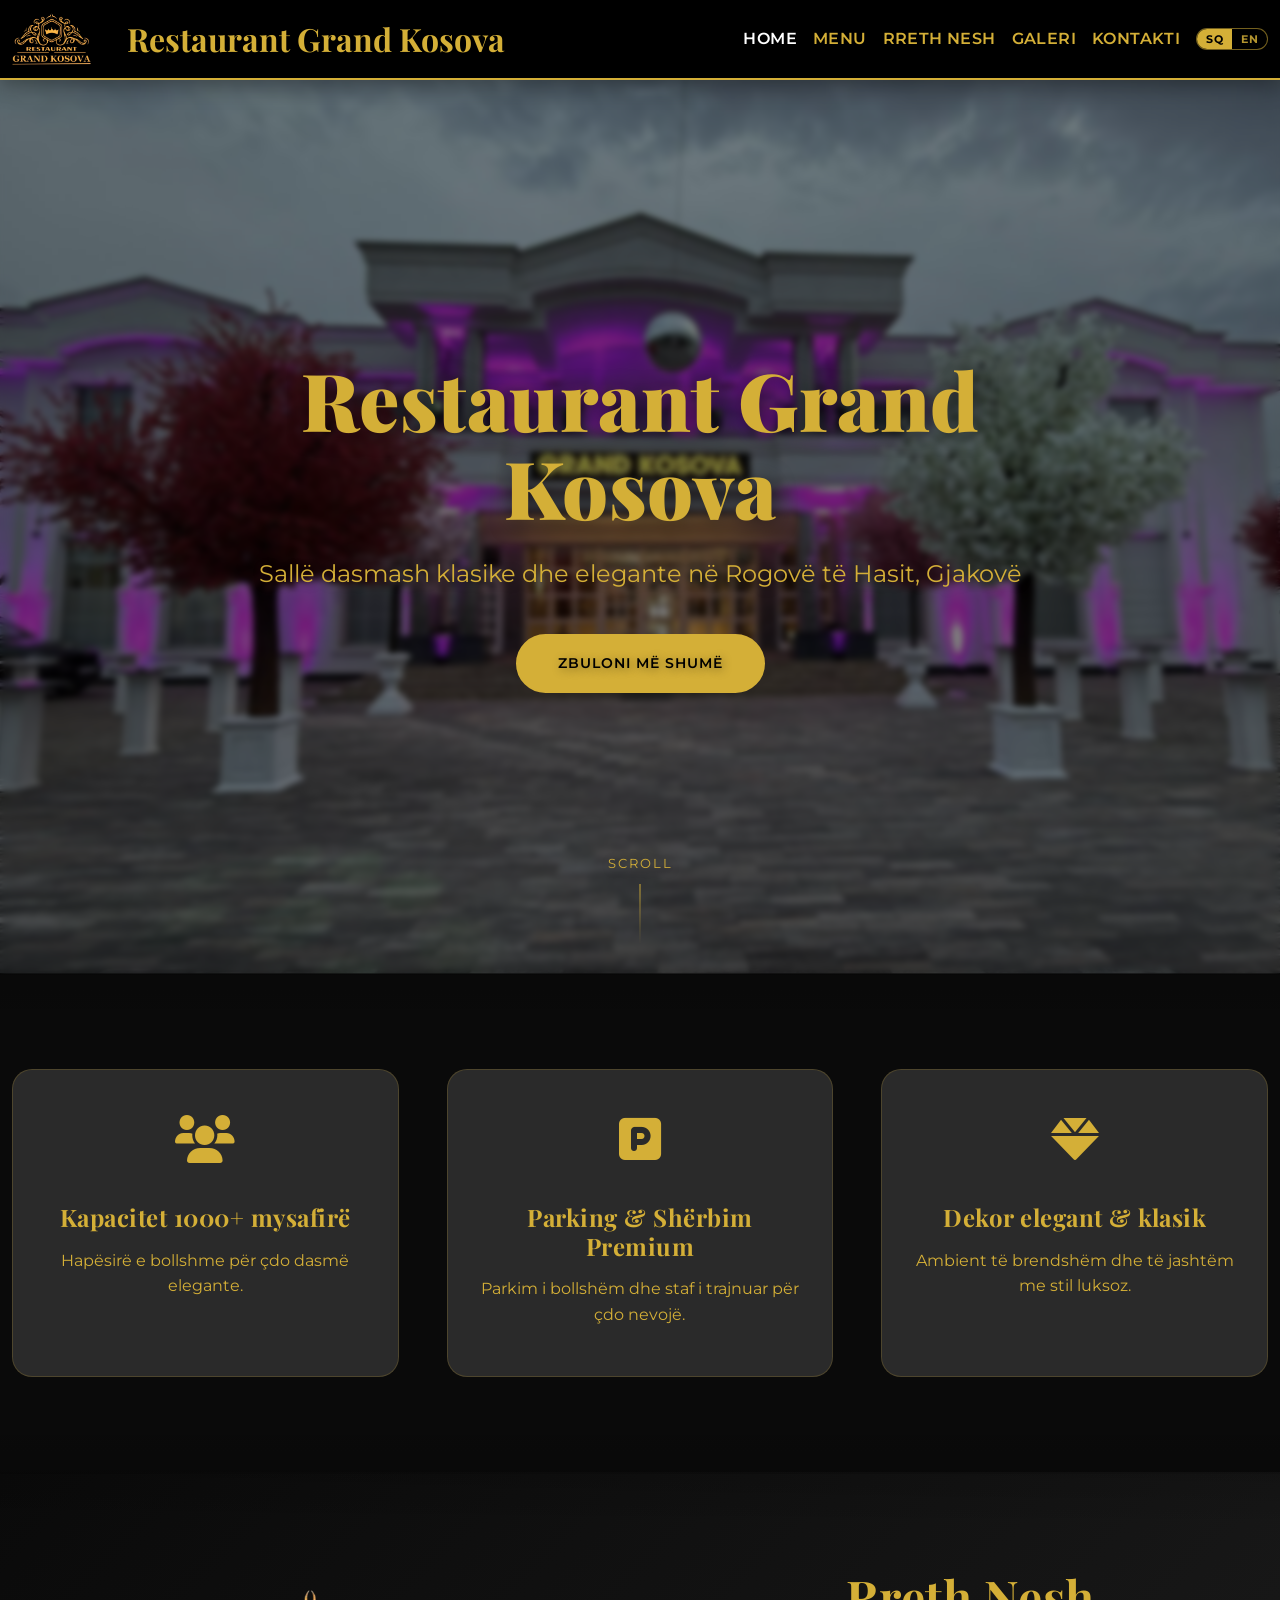
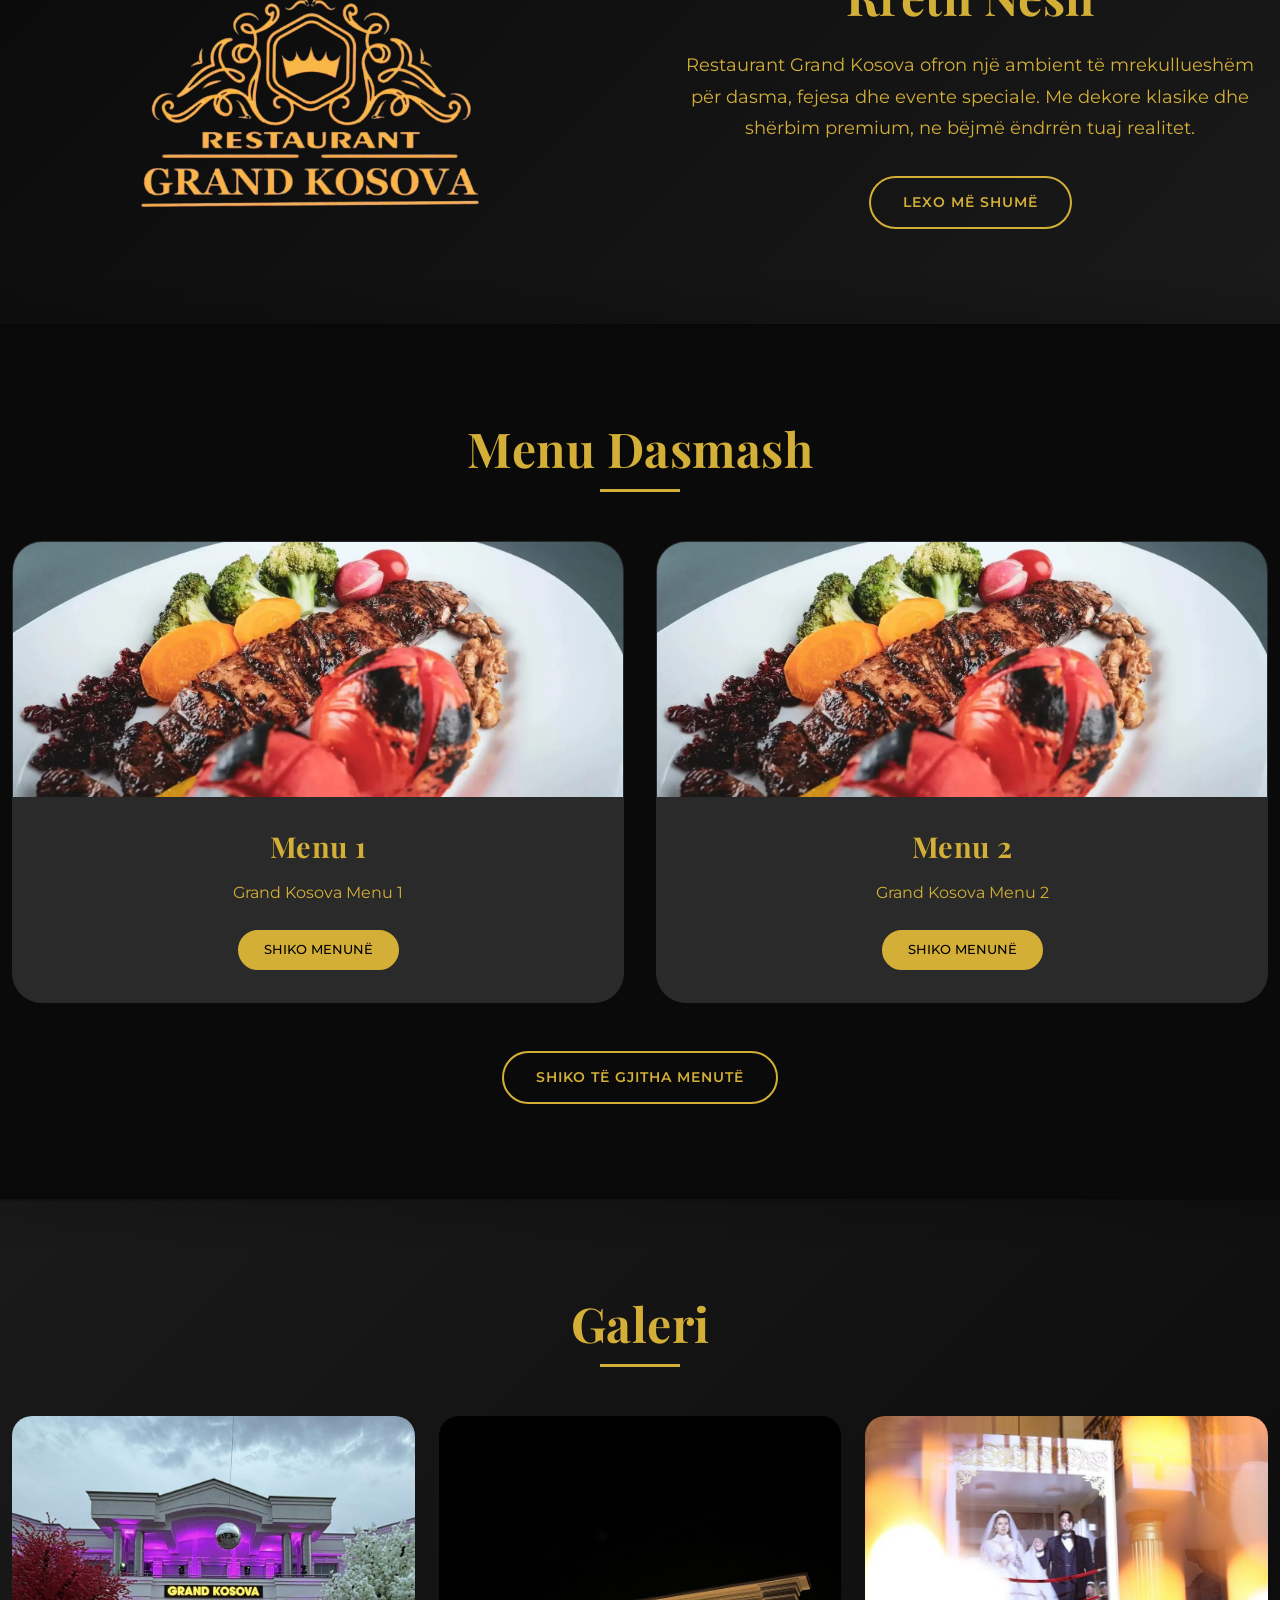
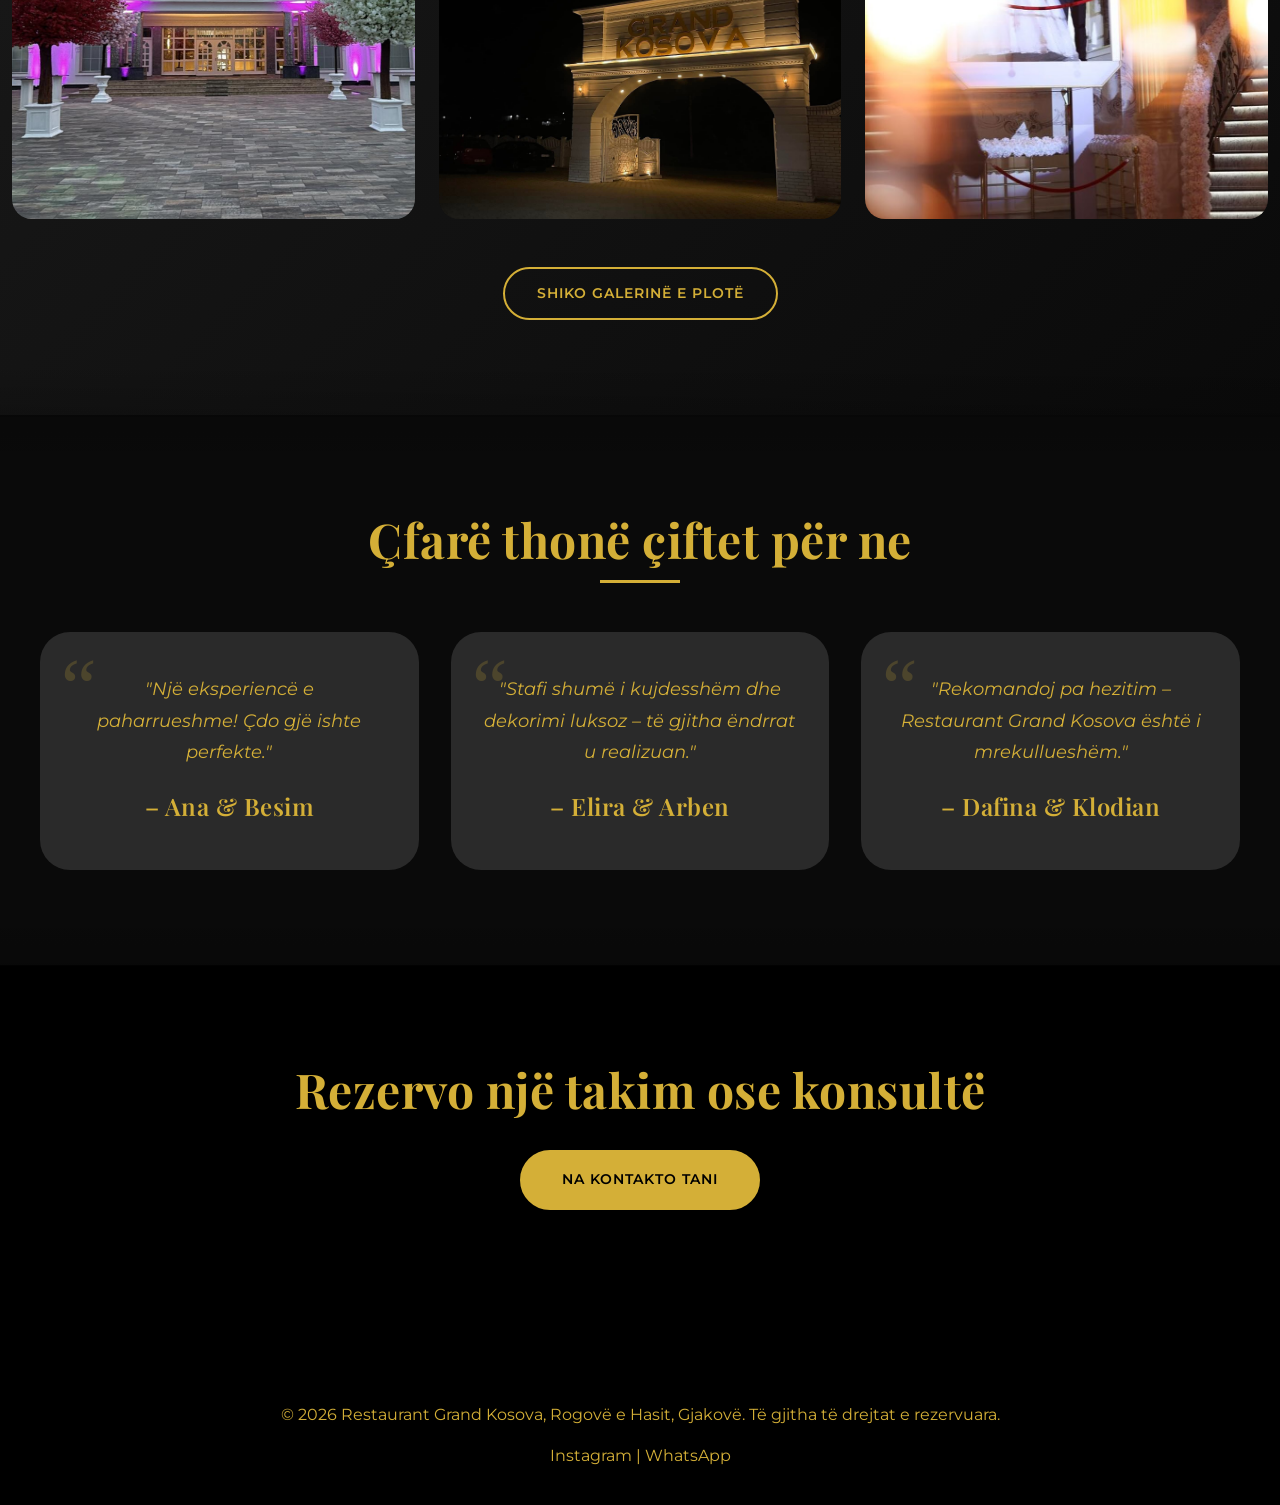
==== index.html @ fdbfb411 "Add files via upload" ====
<!doctype html>
<html lang="sq">
  <head>
    <meta charset="UTF-8" />
    <meta name="viewport" content="width=device-width, initial-scale=1.0" />
    <title data-i18n="titles.index">
      Grand Kosova Restaurant | Sallë Dasmash në Rogovë të Hasit, Gjakovë
    </title>
    <link rel="icon" href="assets/images/logo.png" type="image/png" />

    <link
      href="https://cdn.jsdelivr.net/npm/bootstrap@5.3.2/dist/css/bootstrap.min.css"
      rel="stylesheet"
    />
    <link href="assets/css/styles.css" rel="stylesheet" />
    <link
      href="https://fonts.googleapis.com/css2?family=Playfair+Display:wght@400;700&family=Poppins:wght@400;500&display=swap"
      rel="stylesheet"
    />
    <script defer src="https://cdn.jsdelivr.net/npm/bootstrap@5.3.2/dist/js/bootstrap.bundle.min.js"></script>
    <script defer src="assets/js/i18n.js"></script>

  </head>
  <body>
    <nav class="navbar navbar-expand-lg navbar-dark gk-navbar">
      <div class="container">
        <a class="navbar-brand" href="index.html">
          <img src="assets/images/logo.png" alt="Restaurant Grand Kosova" />
          <h3>Restaurant Grand Kosova</h3>
        </a>
        <button
          class="navbar-toggler"
          type="button"
          data-bs-toggle="collapse"
          data-bs-target="#navbarNav"
          aria-controls="navbarNav"
          aria-expanded="false"
          aria-label="Toggle navigation"
        >
          <span class="navbar-toggler-icon"></span>
        </button>
        <div class="collapse navbar-collapse justify-content-end" id="navbarNav">
          <ul class="navbar-nav">
            <li class="nav-item"><a class="nav-link active" href="index.html" data-i18n="nav.home">Home</a></li>
            <li class="nav-item"><a class="nav-link" href="package.html" data-i18n="nav.menu">Menu</a></li>
            <li class="nav-item"><a class="nav-link" href="about.html" data-i18n="nav.about">Rreth Nesh</a></li>
            <li class="nav-item"><a class="nav-link" href="gallery.html" data-i18n="nav.gallery">Galeri</a></li>
            <li class="nav-item"><a class="nav-link" href="contact.html" data-i18n="nav.contact">Kontakti</a></li>
            <li class="nav-item ms-lg-2 d-flex align-items-center">
              <div class="gk-lang-switch" role="group" data-i18n-attr="aria-label:lang.aria">
                <button type="button" class="gk-lang-btn" data-gk-lang="sq" title="Shqip">SQ</button>
                <button type="button" class="gk-lang-btn" data-gk-lang="en" title="English">EN</button>
              </div>
            </li>
          </ul>
        </div>
      </div>
    </nav>
    <div class="navbar-separator"></div>

    <!-- ========== HERO SECTION ========== -->
    <section class="hero">
      <div class="hero-overlay"></div>
      <div class="hero-content">
        <h1 class="hero-title" data-i18n="index.hero.title">Restaurant Grand Kosova</h1>
        <p class="hero-subtitle" data-i18n="index.hero.subtitle">
          Sallë dasmash klasike dhe elegante në Rogovë të Hasit, Gjakovë
        </p>
        <a href="#highlights" class="btn-gold" data-i18n="index.hero.cta">Zbuloni më shumë</a>
      </div>
      <div class="hero-scroll">
        <span data-i18n="index.hero.scroll">Scroll</span>
        <div class="scroll-line"></div>
      </div>
    </section>

    <!-- ========== HIGHLIGHTS ========== -->
    <section id="highlights" class="highlights">
      <div class="container">
        <div class="highlights-grid">
          <div class="highlight-card" data-aos="fade-up">
            <div class="icon"><i class="fas fa-users"></i></div>
            <h3 data-i18n="index.hl1.t">Kapacitet 1000+ mysafirë</h3>
            <p data-i18n="index.hl1.p">Hapësirë e bollshme për çdo dasmë elegante.</p>
          </div>
          <div class="highlight-card" data-aos="fade-up" data-aos-delay="100">
            <div class="icon"><i class="fas fa-parking"></i></div>
            <h3 data-i18n="index.hl2.t">Parking & Shërbim Premium</h3>
            <p data-i18n="index.hl2.p">Parkim i bollshëm dhe staf i trajnuar për çdo nevojë.</p>
          </div>
          <div class="highlight-card" data-aos="fade-up" data-aos-delay="200">
            <div class="icon"><i class="fas fa-gem"></i></div>
            <h3 data-i18n="index.hl3.t">Dekor elegant & klasik</h3>
            <p data-i18n="index.hl3.p">Ambient të brendshëm dhe të jashtëm me stil luksoz.</p>
          </div>
        </div>
      </div>
    </section>

    <!-- ========== ABOUT PREVIEW ========== -->
    <section class="about-preview">
      <div class="container">
        <div class="about-grid">
          <div class="about-image about-image-logo" data-aos="fade-right">
            <img src="assets/images/logo.png" alt="Restaurant Grand Kosova" />
          </div>
          <div class="about-text" data-aos="fade-left">
            <h2 data-i18n="index.about.h">Rreth Nesh</h2>
            <p data-i18n="index.about.p">
              Restaurant Grand Kosova ofron një ambient të mrekullueshëm për dasma, fejesa dhe evente
              speciale. Me dekore klasike dhe shërbim premium, ne bëjmë ëndrrën tuaj realitet.
            </p>
            <a href="about.html" class="btn-outline-gold" data-i18n="index.about.btn">Lexo më shumë</a>
          </div>
        </div>
      </div>
    </section>

    <!-- ========== PACKAGES PREVIEW ========== -->
    <section class="packages">
      <div class="container">
        <h2 class="section-title" data-aos="fade-up" data-i18n="index.packages.h">Menu Dasmash</h2>
        <div class="packages-grid">
          <div class="package-card" data-aos="fade-up">
            <div class="package-img">
              <img src="assets/images/menu.webp" alt="Menu 1" />
            </div>
            <div class="package-content">
              <h3 data-i18n="index.pkg1.t">Menu 1</h3>
              <p data-i18n="index.pkg1.p">
                Grand Kosova Menu 1
              </p>
              <a href="package.html" class="btn-gold-small" data-i18n="index.packages.btn">Shiko menunë</a>
            </div>
          </div>
          <div class="package-card" data-aos="fade-up" data-aos-delay="100">
            <div class="package-img">
              <img src="assets/images/menu.webp" alt="Menu 2" />
            </div>
            <div class="package-content">
              <h3 data-i18n="index.pkg2.t">Menu 2</h3>
              <p data-i18n="index.pkg2.p">
                Grand Kosova Menu 2
              </p>
              <a href="package.html" class="btn-gold-small" data-i18n="index.packages.btn">Shiko menunë</a>
            </div>
          </div>
        </div>
        <div class="text-center" data-aos="fade-up">
          <a href="package.html" class="btn-outline-gold" data-i18n="index.packages.all">Shiko të gjitha menutë</a>
        </div>
      </div>
    </section>

    <!-- ========== GALLERY PREVIEW ========== -->
    <section class="gallery">
      <div class="container">
        <h2 class="section-title" data-aos="fade-up" data-i18n="index.gallery.h">Galeri</h2>
        <div class="gallery-grid">
          <div class="gallery-item" data-aos="fade-up">
            <img src="assets/images/gallery/grand.jpg" alt="Restaurant Grand Kosova — pamje e jashtme" />
            <div class="gallery-overlay"><i class="fas fa-search"></i></div>
          </div>
          <div class="gallery-item" data-aos="fade-up" data-aos-delay="100">
            <img src="assets/images/gallery/gallery6.jpg" alt="Salla dhe ambienti i eventeve" />
            <div class="gallery-overlay"><i class="fas fa-search"></i></div>
          </div>
          <div class="gallery-item" data-aos="fade-up" data-aos-delay="200">
            <img src="assets/images/gallery/60.jpg" alt="Hapësira e sallës" />
            <div class="gallery-overlay"><i class="fas fa-search"></i></div>
          </div>
        </div>
        <div class="text-center" data-aos="fade-up">
          <a href="gallery.html" class="btn-outline-gold" data-i18n="index.gallery.btn">Shiko Galerinë e Plotë</a>
        </div>
      </div>
    </section>

    <!-- ========== TESTIMONIALS ========== -->
    <section class="testimonials">
      <div class="container">
        <h2 class="section-title" data-aos="fade-up" data-i18n="index.testimonials.h">Çfarë thonë çiftet për ne</h2>
        <div class="testimonials-slider">
          <div class="testimonial" data-aos="fade-up">
            <p data-i18n="index.testimonial1">"Një eksperiencë e paharrueshme! Çdo gjë ishte perfekte."</p>
            <h4>– Ana & Besim</h4>
          </div>
          <div class="testimonial" data-aos="fade-up" data-aos-delay="100">
            <p data-i18n="index.testimonial2">
              "Stafi shumë i kujdesshëm dhe dekorimi luksoz – të gjitha ëndrrat u realizuan."
            </p>
            <h4>– Elira & Arben</h4>
          </div>
          <div class="testimonial" data-aos="fade-up" data-aos-delay="200">
            <p data-i18n="index.testimonial3">"Rekomandoj pa hezitim – Restaurant Grand Kosova është i mrekullueshëm."</p>
            <h4>– Dafina & Klodian</h4>
          </div>
        </div>
      </div>
    </section>

    <!-- ========== CONTACT CTA ========== -->
    <section class="contact-cta">
      <div class="container">
        <h2 data-aos="fade-up" data-i18n="index.cta.h">Rezervo një takim ose konsultë</h2>
        <a
          href="contact.html"
          class="btn-gold"
          data-aos="fade-up"
          data-aos-delay="100"
          data-i18n="index.cta.btn"
          >Na Kontakto Tani</a
        >
      </div>
    </section>

    <!-- ========== CUSTOM STYLES & SCRIPTS ========== -->
    <style>
      /* ----- CSS Variables ----- */
      :root {
        --gold: #d4af37;
        --dark-gold: #b8962e;
        --black: #0a0a0a;
        --offwhite: #faf7f2;
        --gray: #2a2a2a;
        --font-heading: "Playfair Display", serif;
        --font-body: "Montserrat", sans-serif;
        --transition: all 0.4s cubic-bezier(0.165, 0.84, 0.44, 1);
      }

      /* ----- Base ----- */
      body {
        margin: 0;
        padding: 0;
        font-family: var(--font-body);
        background-color: var(--black);
        color: var(--offwhite);
        overflow-x: hidden;
        color: #000 !important;
      }

      h1,
      h2,
      h3,
      h4,
      h5,
      h6 {
        font-family: var(--font-heading);
        font-weight: 700;
        letter-spacing: 0.5px;
      }

      a {
        text-decoration: none;
      }

      .section-title {
        font-size: 3rem;
        text-align: center;
        margin-bottom: 4rem;
        color: var(--gold);
        position: relative;
      }
      .section-title::after {
        content: "";
        position: absolute;
        bottom: -15px;
        left: 50%;
        transform: translateX(-50%);
        width: 80px;
        height: 3px;
        background: var(--gold);
      }

      /* ----- Buttons ----- */
      .btn-gold {
        display: inline-block;
        background: var(--gold);
        color: var(--black);
        padding: 1rem 2.5rem;
        border-radius: 50px;
        font-weight: 600;
        letter-spacing: 1px;
        transition: var(--transition);
        border: 2px solid var(--gold);
        text-transform: uppercase;
        font-size: 0.9rem;
      }
      .btn-gold:hover {
        background: transparent;
        color: var(--gold);
      }

      .btn-outline-gold {
        display: inline-block;
        background: transparent;
        color: var(--gold);
        padding: 0.8rem 2rem;
        border-radius: 50px;
        font-weight: 600;
        letter-spacing: 1px;
        transition: var(--transition);
        border: 2px solid var(--gold);
        text-transform: uppercase;
        font-size: 0.9rem;
      }
      .btn-outline-gold:hover {
        background: var(--gold);
        color: var(--black);
      }

      .btn-gold-small {
        display: inline-block;
        background: var(--gold);
        color: var(--black);
        padding: 0.5rem 1.5rem;
        border-radius: 30px;
        font-weight: 500;
        font-size: 0.8rem;
        transition: var(--transition);
        border: 2px solid var(--gold);
        text-transform: uppercase;
      }
      .btn-gold-small:hover {
        background: transparent;
        color: var(--gold);
      }

      /* Keep menu card CTA text readable on gold background */
      .btn-gold-small {
        color: #000 !important;
      }

      /* ----- HERO SECTION ----- */
      .hero {
        height: 100vh;
        position: relative;
        background: url("assets/images/gallery/grand.jpg") no-repeat center center/cover;
        display: flex;
        align-items: center;
        justify-content: center;
        text-align: center;
      }
      .hero-overlay {
        position: absolute;
        top: 0;
        left: 0;
        width: 100%;
        height: 100%;
        background: rgba(0, 0, 0, 0.5);
        backdrop-filter: blur(3px);
      }
      .hero-content {
        position: relative;
        z-index: 2;
        max-width: 900px;
        padding: 0 1rem;
      }
      .hero-title {
        font-size: 5rem;
        font-weight: 900;
        color: var(--gold);
        text-shadow: 2px 2px 20px rgba(0, 0, 0, 0.5);
        animation: fadeInDown 1s ease;
        line-height: 1.1;
      }
      .hero-subtitle {
        font-size: 1.5rem;
        color: var(--offwhite);
        margin: 1.5rem 0 2.5rem;
        animation: fadeInUp 1s ease 0.2s both;
      }
      .hero-scroll {
        position: absolute;
        bottom: 30px;
        left: 50%;
        transform: translateX(-50%);
        z-index: 3;
        color: var(--gold);
        display: flex;
        flex-direction: column;
        align-items: center;
        gap: 10px;
      }
      .hero-scroll span {
        font-size: 0.8rem;
        letter-spacing: 2px;
        text-transform: uppercase;
      }
      .scroll-line {
        width: 1px;
        height: 60px;
        background: linear-gradient(to bottom, var(--gold), transparent);
        animation: scrollDown 2s infinite;
      }
      @keyframes scrollDown {
        0% {
          transform: scaleY(0.3);
          opacity: 0;
        }
        50% {
          transform: scaleY(1);
          opacity: 1;
        }
        100% {
          transform: scaleY(0.3);
          opacity: 0;
        }
      }
      @keyframes fadeInDown {
        from {
          opacity: 0;
          transform: translateY(-50px);
        }
        to {
          opacity: 1;
          transform: translateY(0);
        }
      }
      @keyframes fadeInUp {
        from {
          opacity: 0;
          transform: translateY(50px);
        }
        to {
          opacity: 1;
          transform: translateY(0);
        }
      }

      /* ----- HIGHLIGHTS ----- */
      .highlights {
        padding: 6rem 0;
        background: var(--black);
      }
      .highlights-grid {
        display: grid;
        grid-template-columns: repeat(auto-fit, minmax(280px, 1fr));
        gap: 3rem;
        text-align: center;
      }
      .highlight-card {
        padding: 2rem;
        background: var(--gray);
        border-radius: 20px;
        transition: var(--transition);
        border: 1px solid rgba(212, 175, 55, 0.2);
      }
      .highlight-card:hover {
        transform: translateY(-10px);
        border-color: var(--gold);
        box-shadow: 0 20px 40px rgba(230, 180, 16, 0.1);
      }
      .highlight-card .icon {
        font-size: 3rem;
        color: var(--gold);
        margin-bottom: 1.5rem;
      }
      .highlight-card h3 {
        font-size: 1.5rem;
        margin-bottom: 1rem;
        color: var(--gold);
      }
      .highlight-card p {
        color: #ccc;
        line-height: 1.6;
      }

      /* ----- ABOUT PREVIEW ----- */
      .about-preview {
        padding: 6rem 0;
        background: linear-gradient(135deg, var(--black) 0%, #1a1a1a 100%);
      }
      .about-grid {
        display: grid;
        grid-template-columns: 1fr 1fr;
        gap: 4rem;
        align-items: center;
      }

      @media (max-width: 768px) {
        /* Mobile: show text first, image below */
        .about-grid {
          display: flex;
          flex-direction: column-reverse;
          gap: 2rem;
          align-items: center;
        }
      }
      .about-image {
        overflow: hidden;
        border-radius: 30px;
        box-shadow: 0 30px 50px rgba(0, 0, 0, 0.5);
        border: 2px solid var(--gold);
      }
      .about-image.about-image-logo {
        overflow: visible;
        border: none;
        box-shadow: none;
        background: transparent;
        border-radius: 0;
        display: flex;
        align-items: center;
        justify-content: center;
        padding: 1rem;
      }
      .about-image.about-image-logo img {
        width: auto;
        max-width: min(100%, 340px);
        height: auto;
        object-fit: contain;
      }
      .about-image img {
        width: 100%;
        height: auto;
        display: block;
        transition: var(--transition);
      }
      .about-image:hover img {
        transform: scale(1.05);
      }
      .about-image-logo:hover img {
        transform: scale(1.03);
      }
      .about-text h2 {
        font-size: 3rem;
        margin-bottom: 1.5rem;
        color: var(--gold);
        text-align: center;
      }
      .about-text {
        display: flex;
        flex-direction: column;
        align-items: center;
        text-align: center;
      }
      .about-text p {
        font-size: 1.1rem;
        line-height: 1.8;
        color: #ddd;
        margin-bottom: 2rem;
        text-align: center;
        width: 100%;
      }

      /* Center the "Lexo më shumë" button within the About preview */
      .about-text .btn-outline-gold {
        display: block;
        margin-left: auto;
        margin-right: auto;
      }

      /* ----- PACKAGES ----- */
      .packages {
        padding: 6rem 0;
        background: var(--black);
      }
      .packages-grid {
        display: grid;
        grid-template-columns: repeat(auto-fit, minmax(300px, 1fr));
        gap: 2rem;
        margin-bottom: 3rem;
      }
      .package-card {
        background: var(--gray);
        border-radius: 30px;
        overflow: hidden;
        transition: var(--transition);
        border: 1px solid transparent;
      }
      .package-card:hover {
        border-color: var(--gold);
        transform: scale(1.02);
        box-shadow: 0 30px 50px rgba(212, 175, 55, 0.2);
      }
      .package-img {
        height: 255px;
        overflow: hidden;
      }
      .package-img img {
        width: 100%;
        height: 100%;
        object-fit: cover;
        transition: var(--transition);
      }
      .package-card:hover .package-img img {
        transform: scale(1.1);
      }
      .package-content {
        padding: 2rem 1.5rem;
        text-align: center;
      }
      .package-content h3 {
        font-size: 1.8rem;
        color: var(--gold);
        margin-bottom: 1rem;
      }
      .package-content p {
        color: #bbb;
        line-height: 1.6;
        margin-bottom: 1.5rem;
      }
      .price {
        font-size: 1.2rem;
        margin-bottom: 1.5rem;
        color: var(--offwhite);
      }
      .price span {
        font-size: 2rem;
        font-weight: 700;
        color: var(--gold);
      }

      /* ----- GALLERY ----- */
      .gallery {
        padding: 6rem 0;
        background: linear-gradient(135deg, #1a1a1a 0%, var(--black) 100%);
      }
      .gallery-grid {
        display: grid;
        grid-template-columns: repeat(auto-fit, minmax(300px, 1fr));
        gap: 1.5rem;
        margin-bottom: 3rem;
      }
      .gallery-item {
        position: relative;
        overflow: hidden;
        border-radius: 20px;
        aspect-ratio: 1/1;
      }
      .gallery-item img {
        width: 100%;
        height: 100%;
        object-fit: cover;
        transition: var(--transition);
      }
      .gallery-overlay {
        position: absolute;
        top: 0;
        left: 0;
        width: 100%;
        height: 100%;
        background: rgba(0, 0, 0, 0.6);
        display: flex;
        align-items: center;
        justify-content: center;
        opacity: 0;
        transition: var(--transition);
      }
      .gallery-overlay i {
        color: var(--gold);
        font-size: 2rem;
      }
      .gallery-item:hover img {
        transform: scale(1.1);
      }
      .gallery-item:hover .gallery-overlay {
        opacity: 1;
      }

      /* ----- TESTIMONIALS ----- */
      .testimonials {
        padding: 6rem 0;
        background: var(--black);
      }
      .testimonials-slider {
        display: grid;
        grid-template-columns: repeat(auto-fit, minmax(280px, 1fr));
        gap: 2rem;
        max-width: 1200px;
        margin: 0 auto;
      }
      .testimonial {
        background: var(--gray);
        padding: 2.5rem 2rem;
        border-radius: 30px;
        text-align: center;
        transition: var(--transition);
        border: 1px solid transparent;
        position: relative;
      }
      .testimonial::before {
        content: "“";
        font-size: 5rem;
        color: var(--gold);
        opacity: 0.2;
        position: absolute;
        top: -10px;
        left: 20px;
        font-family: serif;
      }
      .testimonial:hover {
        border-color: var(--gold);
        transform: translateY(-10px);
      }
      .testimonial p {
        font-size: 1.1rem;
        line-height: 1.8;
        color: #ddd;
        margin-bottom: 1.5rem;
        font-style: italic;
      }
      .testimonial h4 {
        color: var(--gold);
        font-weight: 600;
      }

      /* ----- CONTACT CTA ----- */
      .contact-cta {
        padding: 6rem 0;
        background: linear-gradient(rgba(0, 0, 0, 0.8), rgba(0, 0, 0, 0.8)),
          url("assets/images/gallery/grand.jpg") center/cover fixed;
        text-align: center;
      }
      .contact-cta h2 {
        font-size: 3rem;
        color: var(--gold);
        margin-bottom: 2rem;
      }
      body {
        background-color: #000 !important;
        color: #d4af37 !important;
      }

      h1,
      h2,
      h3,
      h4,
      h5,
      h6,
      p,
      a,
      span,
      label {
        color: #d4af37 !important;
      }

      .bg-light {
        background-color: #000 !important;
      }

      .card {
        background-color: #000 !important;
        border: 1px solid #d4af37 !important;
      }

      .form-control,
      .form-select {
        background: #111 !important;
        color: #d4af37 !important;
        border: 1px solid #d4af37 !important;
      }

      .form-control::placeholder {
        color: #d4af37 !important;
      }

      .btn-gold {
        background-color: #d4af37 !important;
        color: #000 !important;
      }

      .btn-gold:hover {
        background-color: #b8962e !important;
        color: #000 !important;
      }

      @media (max-width: 768px) {
        .package-img {
          height: 290px;
        }

        section.bg-light .row {
          flex-direction: column;
        }

        section.bg-light img {
          width: 100%;
          height: auto;
        }

        section.bg-light h2 {
          font-size: 2rem;
        }

        section.bg-light p.lead {
          font-size: 1rem;
        }
      }

      
    </style>

    <!-- Font Awesome & Google Fonts -->
    <link
      rel="stylesheet"
      href="https://cdnjs.cloudflare.com/ajax/libs/font-awesome/6.0.0-beta3/css/all.min.css"
    />
    <link
      href="https://fonts.googleapis.com/css2?family=Playfair+Display:wght@400;700;900&family=Montserrat:wght@300;400;600;700&display=swap"
      rel="stylesheet"
    />

    <!-- AOS (Animate on Scroll) -->
    <link href="https://unpkg.com/aos@2.3.1/dist/aos.css" rel="stylesheet" />
    <script src="https://unpkg.com/aos@2.3.1/dist/aos.js"></script>
    <script>
      document.addEventListener("DOMContentLoaded", function () {
        if (window.AOS) {
          AOS.init({
            duration: 1000,
            once: true,
            offset: 100,
          });
        }
      });
    </script>

    <footer class="bg-light text-dark pt-5 mt-5">
      <div class="container text-center">
        <p>
          © <span id="footerYear"></span
          ><span data-i18n="footer.afterYear">
            Restaurant Grand Kosova, Rogovë e Hasit, Gjakovë. Të gjitha të drejtat e rezervuara.</span
          >
        </p>
        <p>
          <a
            href="https://www.instagram.com/grandkosova"
            target="_blank"
            rel="noreferrer"
            data-i18n="footer.instagram"
            >Instagram</a
          >
          |
          <a
            href="https://api.whatsapp.com/send?phone=38344160278"
            target="_blank"
            rel="noreferrer"
            data-i18n="footer.whatsapp"
            >WhatsApp</a
          >
        </p>
      </div>
    </footer>
    <script>
      const footerYear = document.getElementById("footerYear");
      if (footerYear) footerYear.textContent = String(new Date().getFullYear());
    </script>
  </body>
</html>
---- assets/css/styles.css ----
/* --------------------- BASE --------------------- */
:root {
    --gk-ease: cubic-bezier(0.22, 1, 0.36, 1);
    --gk-fast: 180ms;
    --gk-normal: 300ms;
    --gk-gold: #d4af37;
    --gk-navbar-height: 74px;
}

html {
    scroll-behavior: smooth;
    overflow-x: hidden;
    -webkit-text-size-adjust: 100%;
}

body {
    font-family: 'Poppins', sans-serif;
    color: #d7bc64;
    line-height: 1.6;
    text-rendering: optimizeLegibility;
    -webkit-font-smoothing: antialiased;
    overflow-x: hidden;
    padding-left: max(0px, env(safe-area-inset-left));
    padding-right: max(0px, env(safe-area-inset-right));
}

/* Links should look clean everywhere (specific components can override) */
a {
    color: inherit;
    text-decoration: none;
}

/* Premium scrollbar (desktop/web) */
* {
    scrollbar-width: thin;
    scrollbar-color: rgba(212, 175, 55, 0.75) rgba(0, 0, 0, 0.6);
}

*::-webkit-scrollbar {
    width: 10px;
    height: 10px;
}

*::-webkit-scrollbar-thumb {
    background: rgba(212, 175, 55, 0.55);
    border-radius: 999px;
    border: 2px solid rgba(0, 0, 0, 0.6);
}

*::-webkit-scrollbar-track {
    background: rgba(0, 0, 0, 0.35);
}

::selection {
    background: rgba(212, 175, 55, 0.3);
    color: #fff;
}

h1, h2, h3, h4, h5 {
    font-family: 'Playfair Display', serif;
    color: #2c2c2c;
}

/* --------------------- BUTTONS --------------------- */
.btn-gold {
    background-color: #bfa160;
    color: #fff;
    border-radius: 50px;
    padding: 0.6rem 1.8rem;
    font-weight: 500;
    transition: 0.3s;
}

.btn-gold:hover {
    background-color: #a78f44;
    color: #fff;
    transform: translateY(-2px);
}

/* --------------------- NAVBAR --------------------- */

/* --------------------- HERO --------------------- */
.hero {
    text-shadow: 2px 2px 10px rgba(0,0,0,0.4);
}

/* --------------------- SECTIONS --------------------- */
section {
    padding: 0px 0;
}

/* --------------------- CARDS --------------------- */
.card {
    border: none;
    border-radius: 10px;
    transition: 0.4s;
}

.card:hover {
    transform: translateY(-5px);
    box-shadow: 0 10px 25px rgba(0,0,0,0.15);
}

.card-title {
    font-family: 'Playfair Display', serif;
    font-weight: 700;
    color: #2c2c2c;
}

/* --------------------- GALLERY --------------------- */
.gallery img {
    border-radius: 10px;
    transition: 0.3s;
}

.gallery img:hover {
    transform: scale(1.05);
    box-shadow: 0 10px 20px rgba(0,0,0,0.2);
}

/* --------------------- FOOTER --------------------- */
footer {
    background-color: #f8f8f8;
    padding: 40px 0;
}

footer a {
    color: #bfa160;
    text-decoration: none;
}

footer a:hover {
    text-decoration: underline;
}

/* --------------------- FORM --------------------- */
input, textarea {
    border-radius: 10px;
    border: 1px solid #ccc;
    padding: 0.7rem;
    transition: 0.3s;
}

input:focus, textarea:focus {
    border-color: #bfa160;
    outline: none;
}

/* --------------------- RESPONSIVE --------------------- */
@media (max-width: 768px){
    .hero h1 {
        font-size: 2rem;
    }
    .hero p {
        font-size: 1.1rem;
    }


    .logo-img{
    height:45px;
    width:auto;
}

.logo-text{
    font-size:18px;
    font-weight:600;
    color:#d4af37;
    letter-spacing:1px;
    white-space:nowrap;
}

}

body.home-page {

    background-color: #2d83d9;
}

/* RESET */
* {
    margin: 0;
    padding: 0;
    box-sizing: border-box;
}

html, body {
    margin: 0;
    padding: 0;
    background: #000;
}

/* Seksioni para footer */
.cta-section {
    margin-bottom: 0 !important;
    padding-bottom: 0 !important;
    background: transparent !important;
}

/* Hiq margin nga elementi i fundit brenda seksionit */
.cta-section *:last-child {
    margin-bottom: 0 !important;
}

/* Footer */
footer {
    margin-top: 0 !important;
    background: #000;
    padding-top: 40px;
    padding-bottom: 20px;
}


/* CSS qe e ke tash */
body {
   background:black;
}

/* kodet tjera ... */


/* --------------------- GK NAVBAR SHARED --------------------- */
.navbar-separator {
    height: calc(var(--gk-navbar-height) + max(0px, env(safe-area-inset-top)));
}

.gk-navbar {
    background: #000 !important;
    border-bottom: 2px solid #d4af37;
    box-shadow: 0 6px 20px rgba(0, 0, 0, 0.35);
    padding: 0.5rem 0;
    position: fixed;
    top: max(0px, env(safe-area-inset-top));
    left: 0;
    right: 0;
    z-index: 2000;
    backdrop-filter: blur(10px);
    -webkit-backdrop-filter: blur(10px);
}

.gk-navbar .container {
    display: flex;
    align-items: center;
    flex-wrap: nowrap;
}

.gk-navbar .navbar-brand {
    display: flex;
    align-items: center;
    gap: 0.65rem;
    margin-right: auto;
    min-width: 0;
    font-family: 'Playfair Display', serif;
}

.gk-navbar .navbar-brand img {
    height: 52px;
    width: auto;
    margin-right: 25px;
}

.gk-navbar .navbar-brand h3 {
    margin: 0;
    color: #d4af37;
    font-size: 2rem;
    line-height: 1.2;
    font-family: 'Playfair Display', serif;
    font-weight: 700;
    letter-spacing: 0 !important;
    text-transform: none !important;
    white-space: nowrap;
}

.gk-navbar .navbar-toggler {
    margin-left: auto;
    border: 1px solid #d4af37;
    padding: 0.45rem 0.65rem;
}

.gk-navbar .navbar-toggler:focus {
    box-shadow: 0 0 0 0.2rem rgba(212, 175, 55, 0.25);
}

.gk-navbar .navbar-toggler-icon {
    background-image: url("data:image/svg+xml,%3csvg xmlns='http://www.w3.org/2000/svg' viewBox='0 0 30 30'%3e%3cpath stroke='%23d4af37' stroke-linecap='round' stroke-miterlimit='10' stroke-width='2' d='M4 7h22M4 15h22M4 23h22'/%3e%3c/svg%3e");
    width: 1.5em;
    height: 1.5em;
    background-color: transparent;
}

.gk-navbar .navbar-toggler-icon::before,
.gk-navbar .navbar-toggler-icon::after {
    content: none;
}

.gk-navbar .navbar-nav .nav-link {
    color: #d4af37 !important;
    font-weight: 600;
    letter-spacing: 0.4px;
    text-transform: uppercase;
    margin-left: 0 !important;
}

.gk-navbar .navbar-nav {
    align-items: center;
}

/* Language switch (SQ primary / EN secondary) */
.gk-lang-switch {
    display: inline-flex;
    border-radius: 999px;
    border: 1px solid rgba(212, 175, 55, 0.55);
    overflow: hidden;
    background: rgba(0, 0, 0, 0.35);
}

.gk-lang-btn {
    appearance: none;
    border: none;
    margin: 0;
    padding: 0.28rem 0.55rem;
    font-size: 0.68rem;
    font-weight: 700;
    letter-spacing: 0.06em;
    line-height: 1;
    color: rgba(212, 175, 55, 0.85);
    background: transparent;
    cursor: pointer;
    transition: background 0.2s ease, color 0.2s ease;
}

.gk-lang-btn:hover {
    color: #fff;
    background: rgba(212, 175, 55, 0.12);
}

.gk-lang-btn.is-active {
    color: #000;
    background: #d4af37;
}

.gk-navbar .navbar-nav .nav-link:hover,
.gk-navbar .navbar-nav .nav-link.active,
.gk-navbar .navbar-nav .show > .nav-link {
    color: #fff !important;
}

/* --------------------- PREMIUM MICRO-INTERACTIONS --------------------- */
.btn-gold,
.btn-outline-gold,
.btn-gold-small {
    transition: transform var(--gk-fast) var(--gk-ease),
        box-shadow var(--gk-normal) var(--gk-ease),
        background-color var(--gk-normal) var(--gk-ease),
        color var(--gk-normal) var(--gk-ease),
        border-color var(--gk-normal) var(--gk-ease);
}

.btn-gold:focus-visible,
.btn-outline-gold:focus-visible,
.btn-gold-small:focus-visible,
.gk-navbar .navbar-toggler:focus-visible,
a:focus-visible,
button:focus-visible {
    outline: 2px solid var(--gk-gold);
    outline-offset: 2px;
}

.btn-gold:hover,
.btn-outline-gold:hover,
.btn-gold-small:hover {
    box-shadow: 0 10px 24px rgba(0, 0, 0, 0.24);
}

.gk-navbar .navbar-brand img {
    transition: transform var(--gk-normal) var(--gk-ease);
}

.gk-navbar .navbar-brand:hover img {
    transform: scale(1.04);
}

.gk-navbar .navbar-nav .nav-link {
    transition: color var(--gk-fast) var(--gk-ease), opacity var(--gk-fast) var(--gk-ease);
}

img,
video,
svg,
canvas,
iframe {
    max-width: 100%;
    height: auto;
}

/* Accessibility + smoother low-end performance */
@media (prefers-reduced-motion: reduce) {
    html {
        scroll-behavior: auto;
    }

    *, *::before, *::after {
        animation: none !important;
        transition: none !important;
    }
}

/* --------------------- SEAMLESS SECTION FLOW --------------------- */
section {
    position: relative;
    overflow-x: clip;
    overflow-y: visible;
    min-width: 0;
}

/* Keep adjacent sections visually merged */
section + section {
    margin-top: -1px;
}

/* Soft blend from previous section into current */
section + section::before {
    content: "";
    position: absolute;
    top: 0;
    left: 0;
    right: 0;
    height: 56px;
    background: linear-gradient(to bottom, rgba(0, 0, 0, 0.14), rgba(0, 0, 0, 0));
    pointer-events: none;
    z-index: 1;
}

/* Soft blend from current section into next */
section::after {
    content: "";
    position: absolute;
    bottom: -1px;
    left: 0;
    right: 0;
    height: 56px;
    background: linear-gradient(to bottom, rgba(0, 0, 0, 0), rgba(0, 0, 0, 0.16));
    pointer-events: none;
    z-index: 1;
}

/* Keep section content above transition layers */
section > .container,
section > .container-fluid,
section > div {
    position: relative;
    z-index: 2;
}

@media (max-width: 991px) {
    :root {
        --gk-navbar-height: 64px;
    }

    .gk-navbar {
        position: fixed !important;
        top: max(0px, env(safe-area-inset-top));
        left: 0;
        right: 0;
    }

    .gk-navbar .container {
        flex-wrap: wrap;
    }

    .gk-navbar .navbar-brand h3 {
        font-size: 1rem;
    }

    .gk-navbar .navbar-brand img {
        height: 44px;
    }

    .gk-navbar .navbar-collapse {
        flex-basis: 100%;
        margin-top: 0.65rem;
        background: #000;
        border: 1px solid rgba(212, 175, 55, 0.35);
        border-radius: 10px;
        padding: 0.65rem 0.8rem;
    }

    section + section::before,
    section::after {
        height: 34px;
    }
}

/* --------------------- GLOBAL RESPONSIVE (all pages) --------------------- */
.container,
.container-fluid {
    max-width: 100%;
}

/* Navbar: long title must not break layout on narrow phones */
.gk-navbar .navbar-brand {
    min-width: 0;
}

@media (max-width: 575.98px) {
    :root {
        --gk-navbar-height: 60px;
    }
    .gk-navbar .navbar-brand h3 {
        white-space: normal;
        font-size: clamp(0.72rem, 3.6vw, 1rem);
        line-height: 1.2;
        max-width: min(62vw, 240px);
        overflow-wrap: break-word;
        hyphens: auto;
    }

    .gk-navbar .navbar-brand img {
        height: 40px;
        margin-right: 10px;
        flex-shrink: 0;
    }
}

@media (min-width: 576px) {
    .gk-navbar .navbar-brand h3 {
        white-space: nowrap;
    }
}

/* Touch targets: comfortable tap areas on mobile */
@media (max-width: 991.98px) and (pointer: coarse) {
    .gk-navbar .navbar-nav .nav-link {
        padding-top: 0.65rem;
        padding-bottom: 0.65rem;
    }
}

/* Embeds (maps, etc.) stay inside viewport */
.embed-responsive,
.map-embed {
    position: relative;
    width: 100%;
    overflow: hidden;
    border-radius: 12px;
}

.map-embed iframe {
    display: block;
    width: 100% !important;
    min-height: 200px;
    border: 0;
}

/* Prevent horizontal scroll from wide children */
main,
article,
.container > * {
    min-width: 0;
}
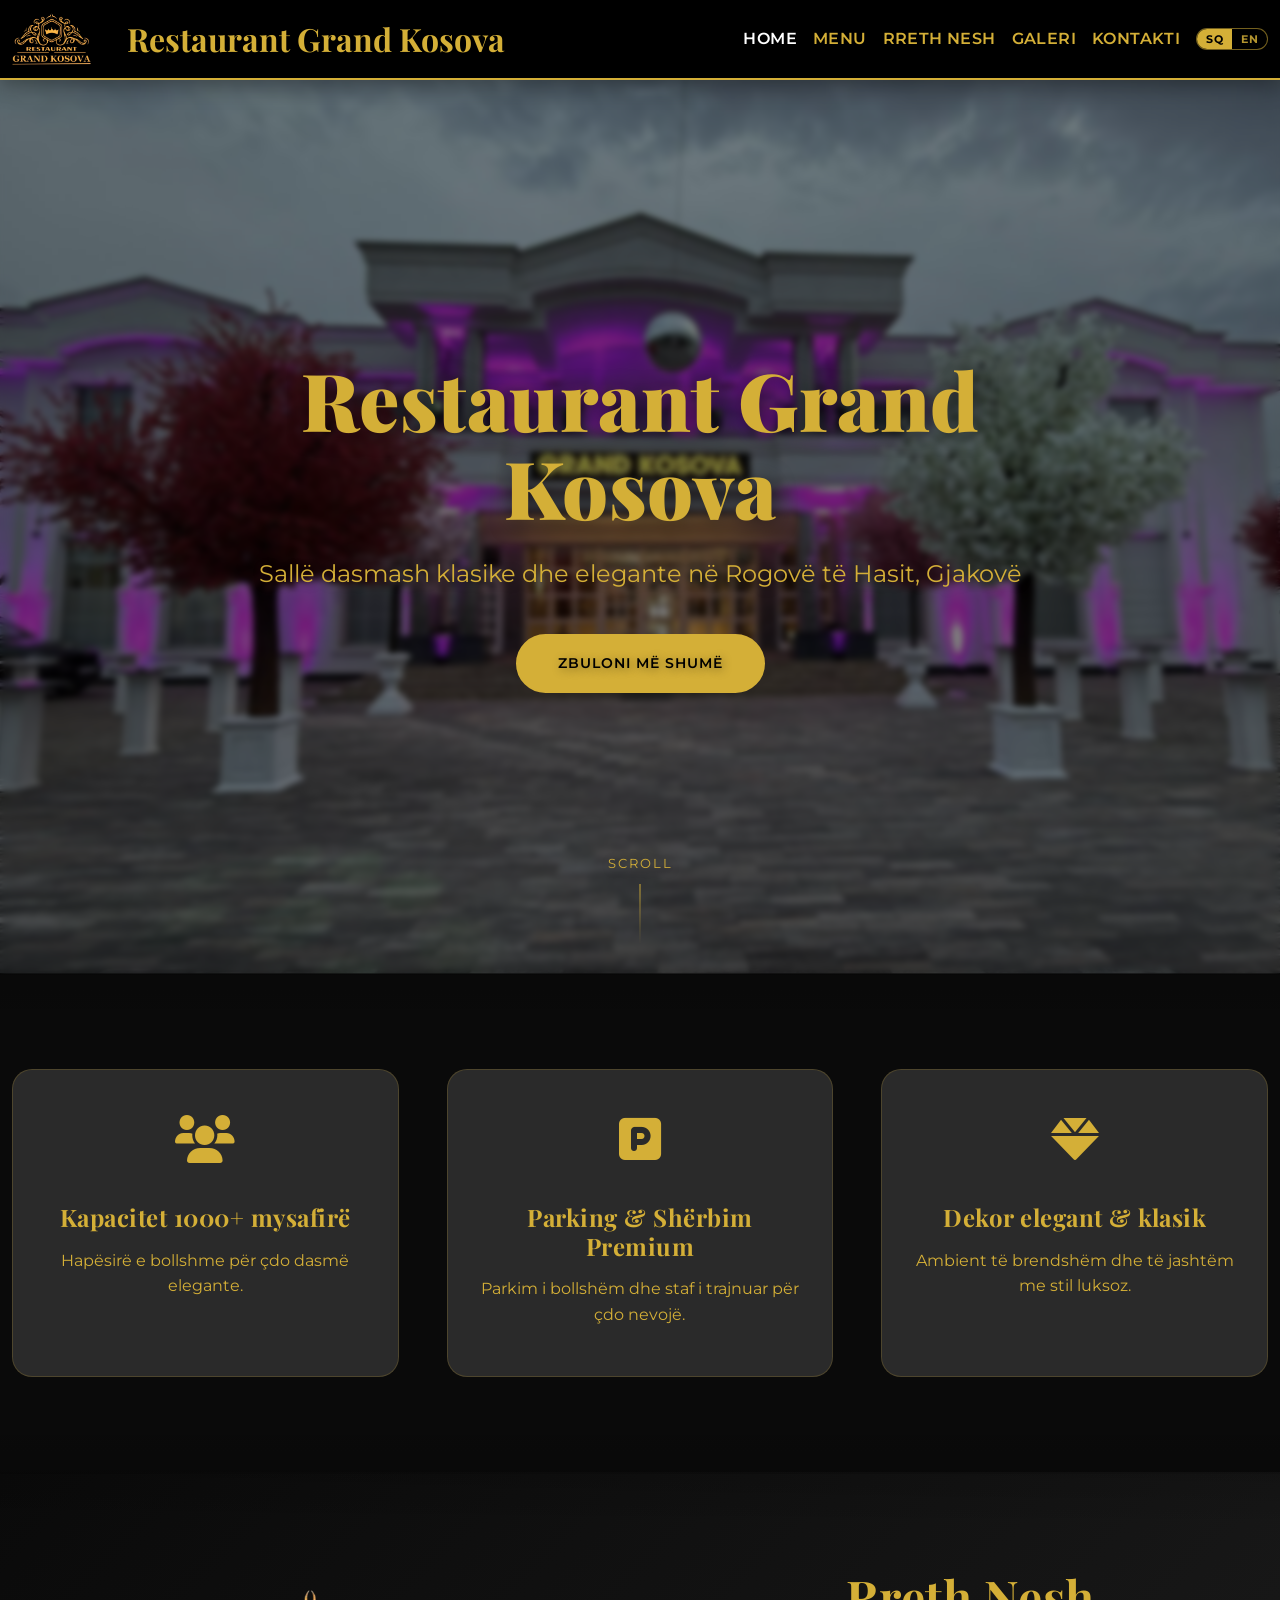
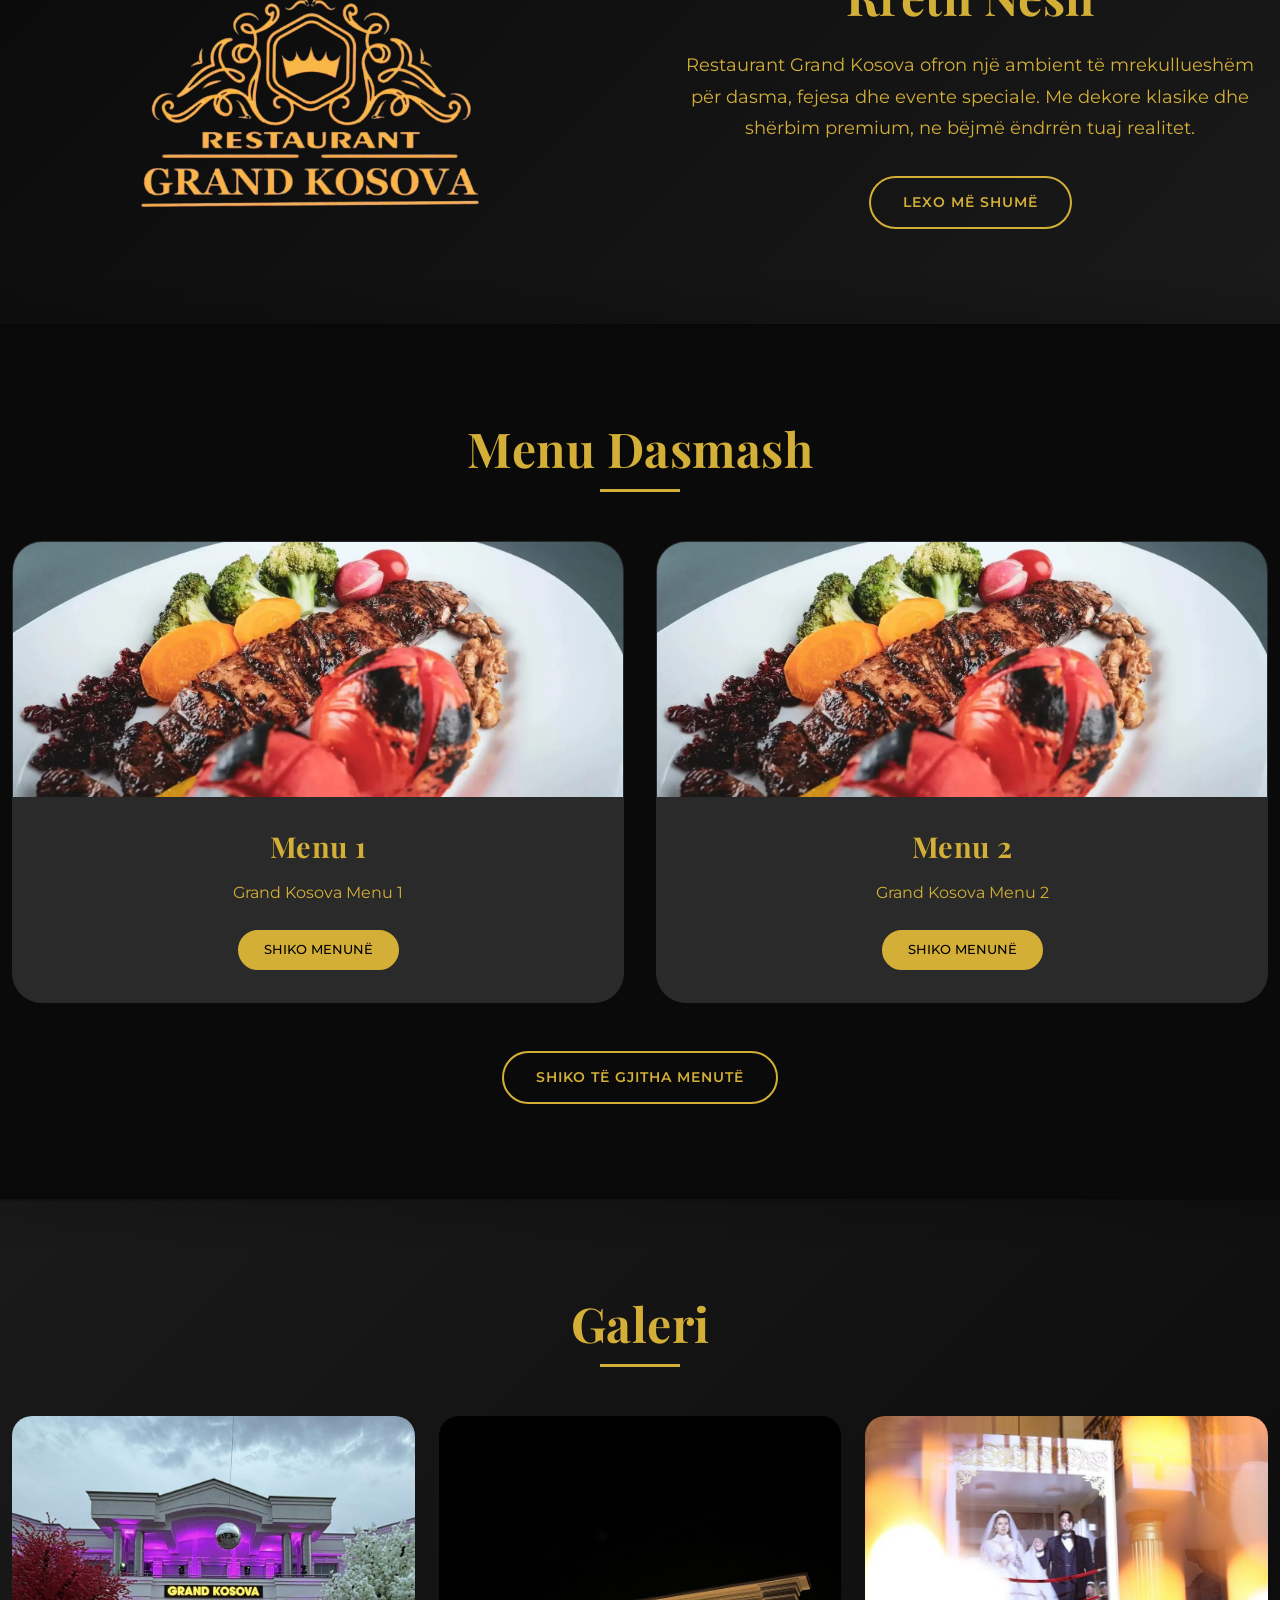
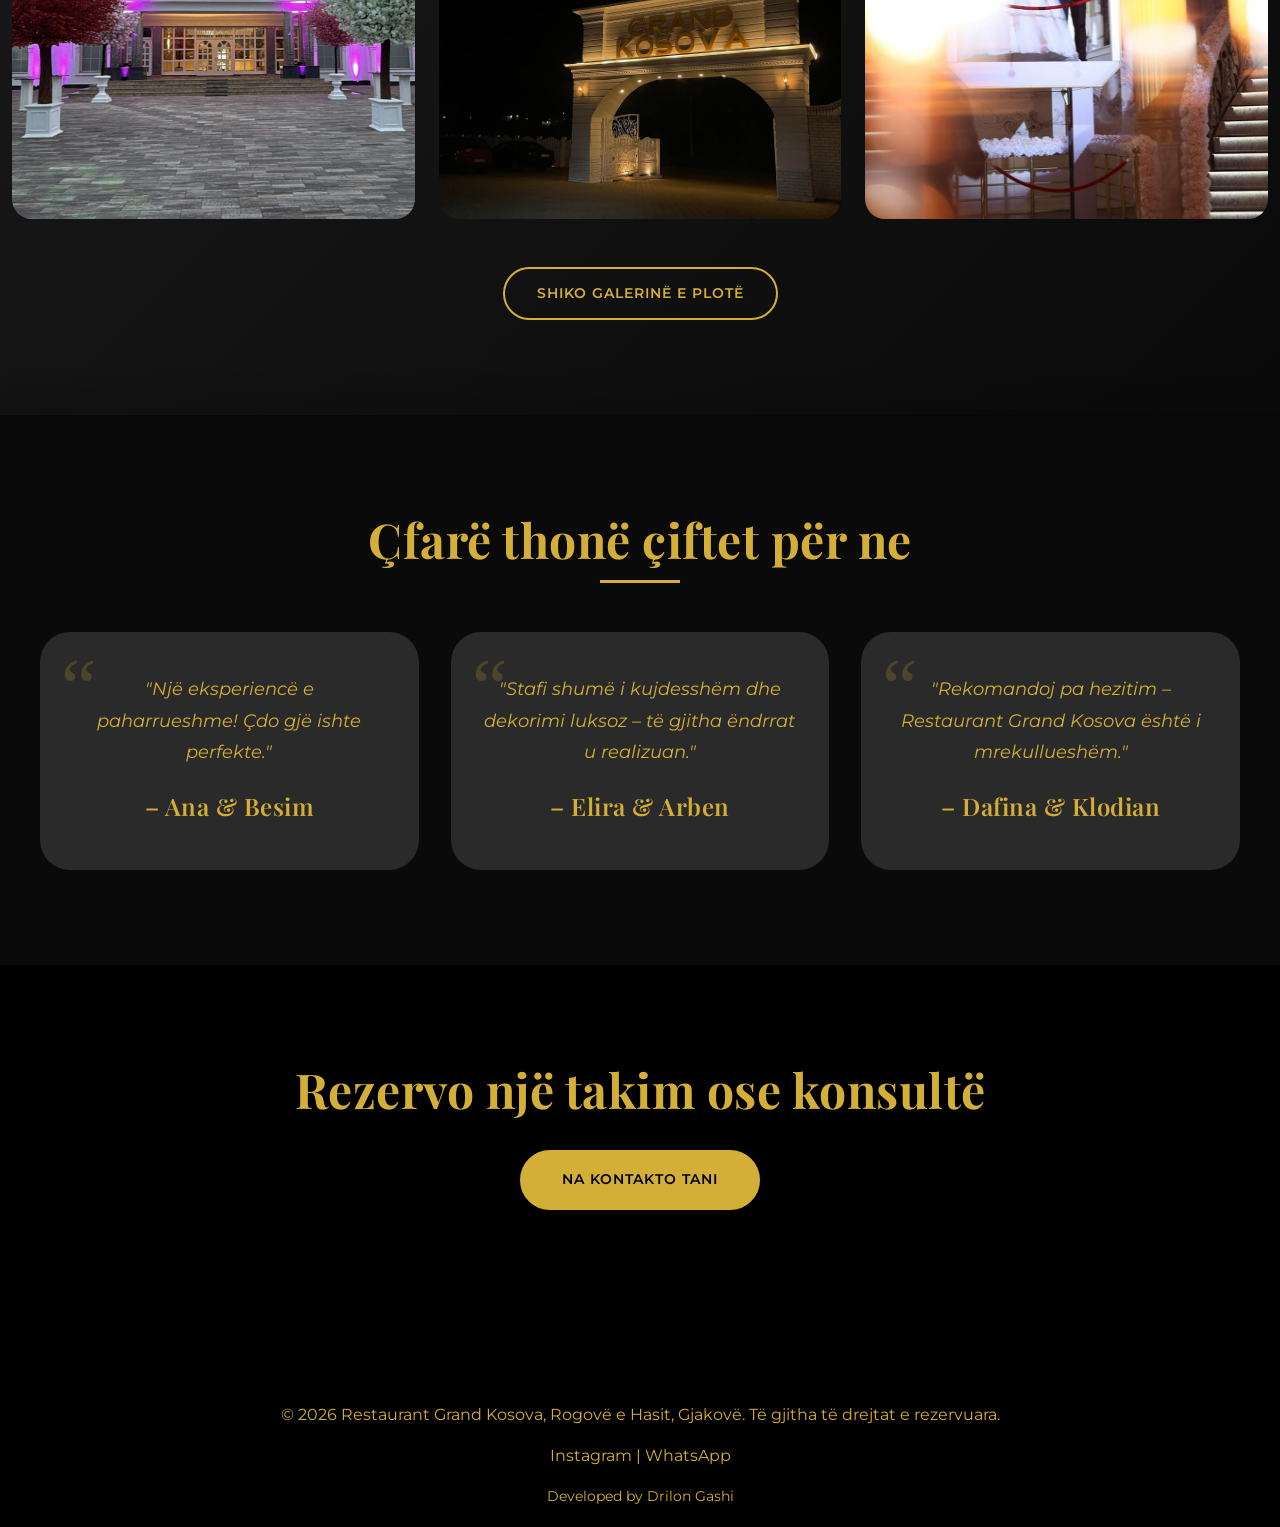
==== commit 5b96f083: "Add developer credit to footer" ====
--- a/index.html
+++ b/index.html
@@ -841,6 +841,7 @@
             >WhatsApp</a
           >
         </p>
+         <p class="mb-0 small">Developed by Drilon Gashi</p>
       </div>
     </footer>
     <script>
